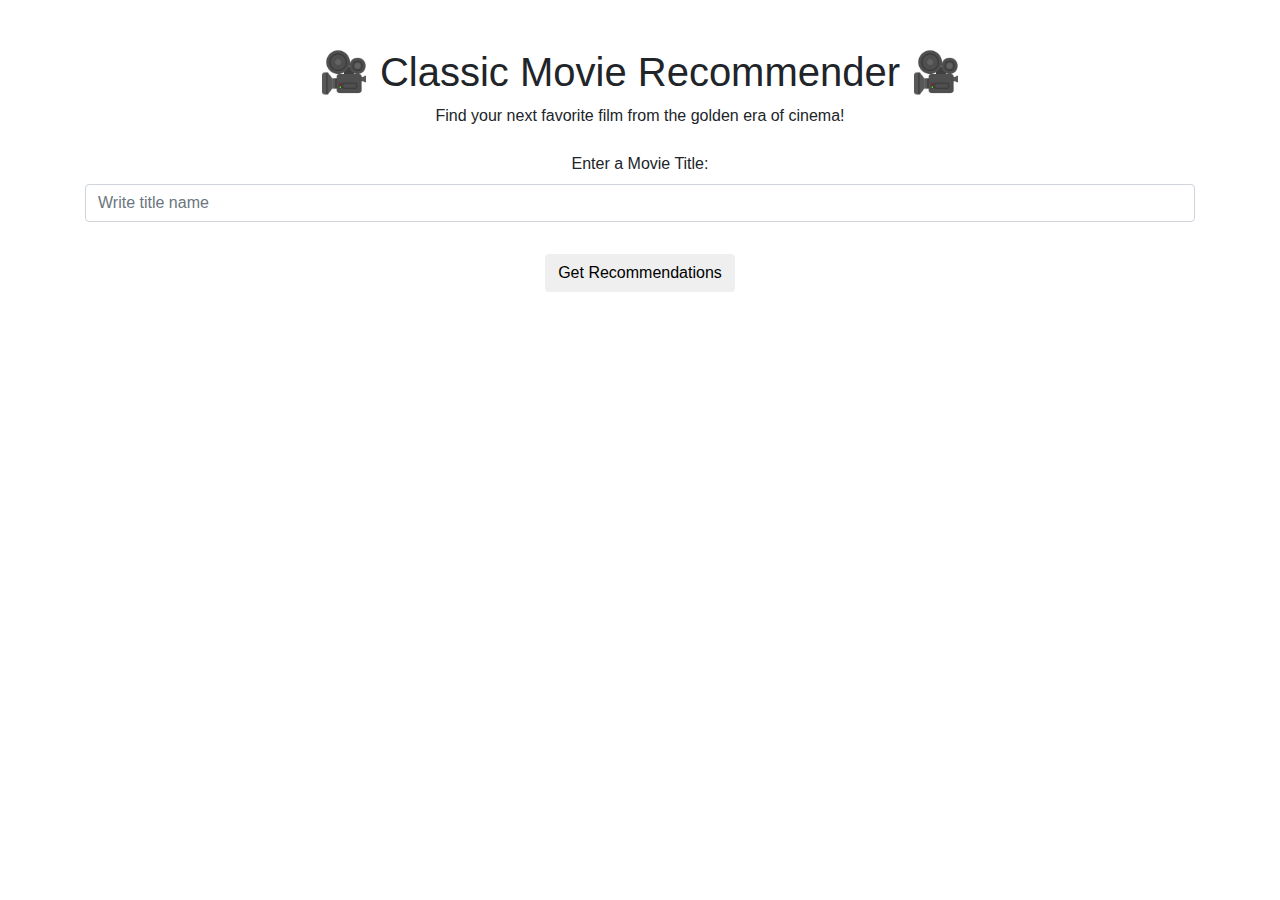
==== templates/index.html @ 6f1beb9b "Movies" ====
<!DOCTYPE html>
<html>
<head>
    <title>Classic Movie Recommendations</title>
    <link rel="stylesheet" href="https://maxcdn.bootstrapcdn.com/bootstrap/4.0.0/css/bootstrap.min.css">
    <link rel="stylesheet" href="/static/css/styles.css">
    <link href="https://fonts.googleapis.com/css2?family=Special+Elite&display=swap" rel="stylesheet">
</head>
<body class="vintage-bg">
    <div class="container text-center">
        <div class="mt-5">
            <h1 class="vintage-title">🎥 Classic Movie Recommender 🎥</h1>
            <p class="vintage-subtitle">Find your next favorite film from the golden era of cinema!</p>
            <form method="GET" action="/recommend" class="mt-4">
                <div class="form-group">
                    <label for="movieTitle" class="vintage-label">Enter a Movie Title:</label>
                    <input type="text" class="form-control vintage-input" id="movieTitle" name="title" placeholder="Write title name" required>
                </div>
                <button type="submit" class="btn vintage-btn mt-3">Get Recommendations</button>
            </form>
        </div>
    </div>
</body>
</html>
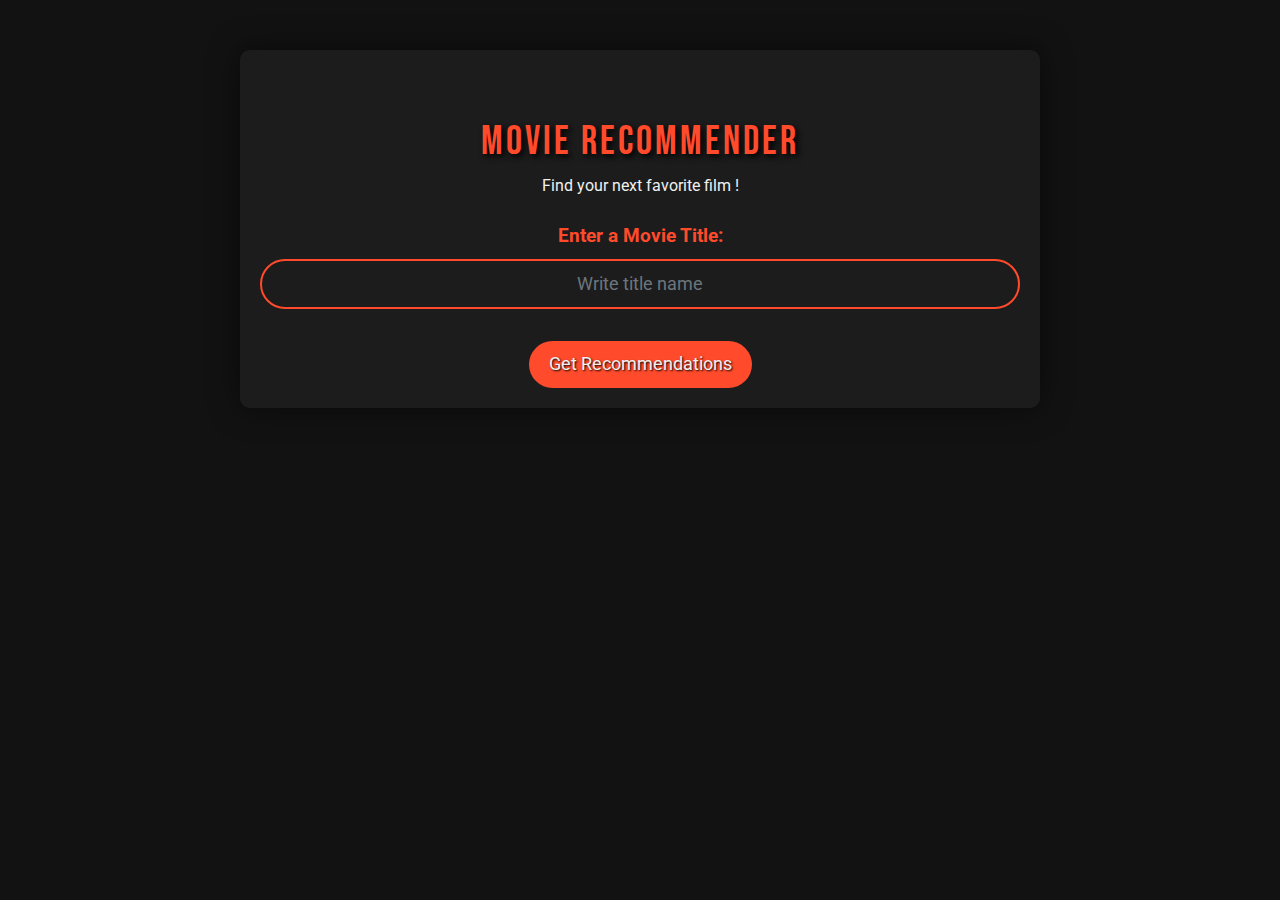
==== commit 8aaccfc6: "Fr gng" ====
--- a/templates/index.html
+++ b/templates/index.html
@@ -3,14 +3,15 @@
 <head>
     <title>Classic Movie Recommendations</title>
     <link rel="stylesheet" href="https://maxcdn.bootstrapcdn.com/bootstrap/4.0.0/css/bootstrap.min.css">
-    <link rel="stylesheet" href="/static/css/styles.css">
+    <link rel="stylesheet" href="/static/styles.css">
+    <link href="https://fonts.googleapis.com/css2?family=Roboto:wght@400;700&family=Bebas+Neue&display=swap" rel="stylesheet">
     <link href="https://fonts.googleapis.com/css2?family=Special+Elite&display=swap" rel="stylesheet">
 </head>
 <body class="vintage-bg">
     <div class="container text-center">
         <div class="mt-5">
-            <h1 class="vintage-title">🎥 Classic Movie Recommender 🎥</h1>
-            <p class="vintage-subtitle">Find your next favorite film from the golden era of cinema!</p>
+            <h1 class="vintage-title">Movie Recommender</h1>
+            <p class="vintage-subtitle">Find your next favorite film !</p>
             <form method="GET" action="/recommend" class="mt-4">
                 <div class="form-group">
                     <label for="movieTitle" class="vintage-label">Enter a Movie Title:</label>
--- a/static/styles.css
+++ b/static/styles.css
@@ -0,0 +1,123 @@
+/* Base Styling */
+body {
+    background-color: #121212;
+    color: #f0f0f0;
+    font-family: 'Roboto', sans-serif;
+    background-image: url('/static/images/dark-cinema-bg.jpg');
+    background-size: cover;
+    background-attachment: fixed;
+}
+
+/* Container */
+.container {
+    max-width: 800px;
+    margin: 50px auto;
+    padding: 20px;
+    border-radius: 10px;
+    background-color: rgba(30, 30, 30, 0.9);
+    box-shadow: 0 0 30px rgba(0, 0, 0, 0.5);
+}
+
+/* Headings */
+h1, h2, h3, h4 {
+    font-family: 'Bebas Neue', sans-serif;
+    text-transform: uppercase;
+    letter-spacing: 3px;
+    color: #ff4b2c;
+    text-shadow: 3px 3px 6px #000;
+}
+
+/* Buttons */
+.btn {
+    background-color: #ff4b2b;
+    border: none;
+    padding: 10px 20px;
+    font-size: 1.1em;
+    color: #f0f0f0;
+    cursor: pointer;
+    transition: background-color 0.3s ease, transform 0.2s ease;
+    text-shadow: 1px 1px 2px #000;
+    border-radius: 50px;
+}
+
+.btn:hover {
+    background-color: #ff6347;
+    transform: scale(1.05);
+}
+
+.btn:focus {
+    outline: none;
+}
+
+/* Form Input */
+.form-group label {
+    font-size: 1.2em;
+    color: #ff4b2b;
+    font-weight: bold;
+}
+
+.form-control {
+    border: 2px solid #ff4b2b;
+    background-color: #1c1c1c;
+    color: #f0f0f0;
+    padding: 10px;
+    font-size: 1.1em;
+    text-align: center;
+    border-radius: 50px;
+    transition: border-color 0.3s ease;
+}
+
+.form-control:focus {
+    outline: none;
+    border-color: #ff6347;
+    box-shadow: 0px 0px 8px #ff4b2b;
+}
+
+/* List Styling */
+.list-group-item {
+    background-color: #1c1c1c;
+    color: #f0f0f0;
+    font-size: 1.1em;
+    margin-bottom: 5px;
+    border: 1px solid #ff4b2b;
+    border-radius: 10px;
+    transition: background-color 0.3s ease, transform 0.2s ease;
+}
+
+.list-group-item:hover {
+    background-color: #ff4b2b;
+    color: #121212;
+    transform: scale(1.03);
+}
+
+/* Links */
+a {
+    color: #ff4b2b;
+    text-decoration: none;
+    transition: color 0.2s ease;
+}
+
+a:hover {
+    color: #ff6347;
+}
+
+/* Responsive Design */
+@media (max-width: 600px) {
+    .container {
+        padding: 15px;
+        margin: 20px auto;
+    }
+
+    h1 {
+        font-size: 2em;
+    }
+
+    .form-control {
+        font-size: 1em;
+    }
+
+    .btn {
+        padding: 8px 15px;
+        font-size: 1em;
+    }
+}
